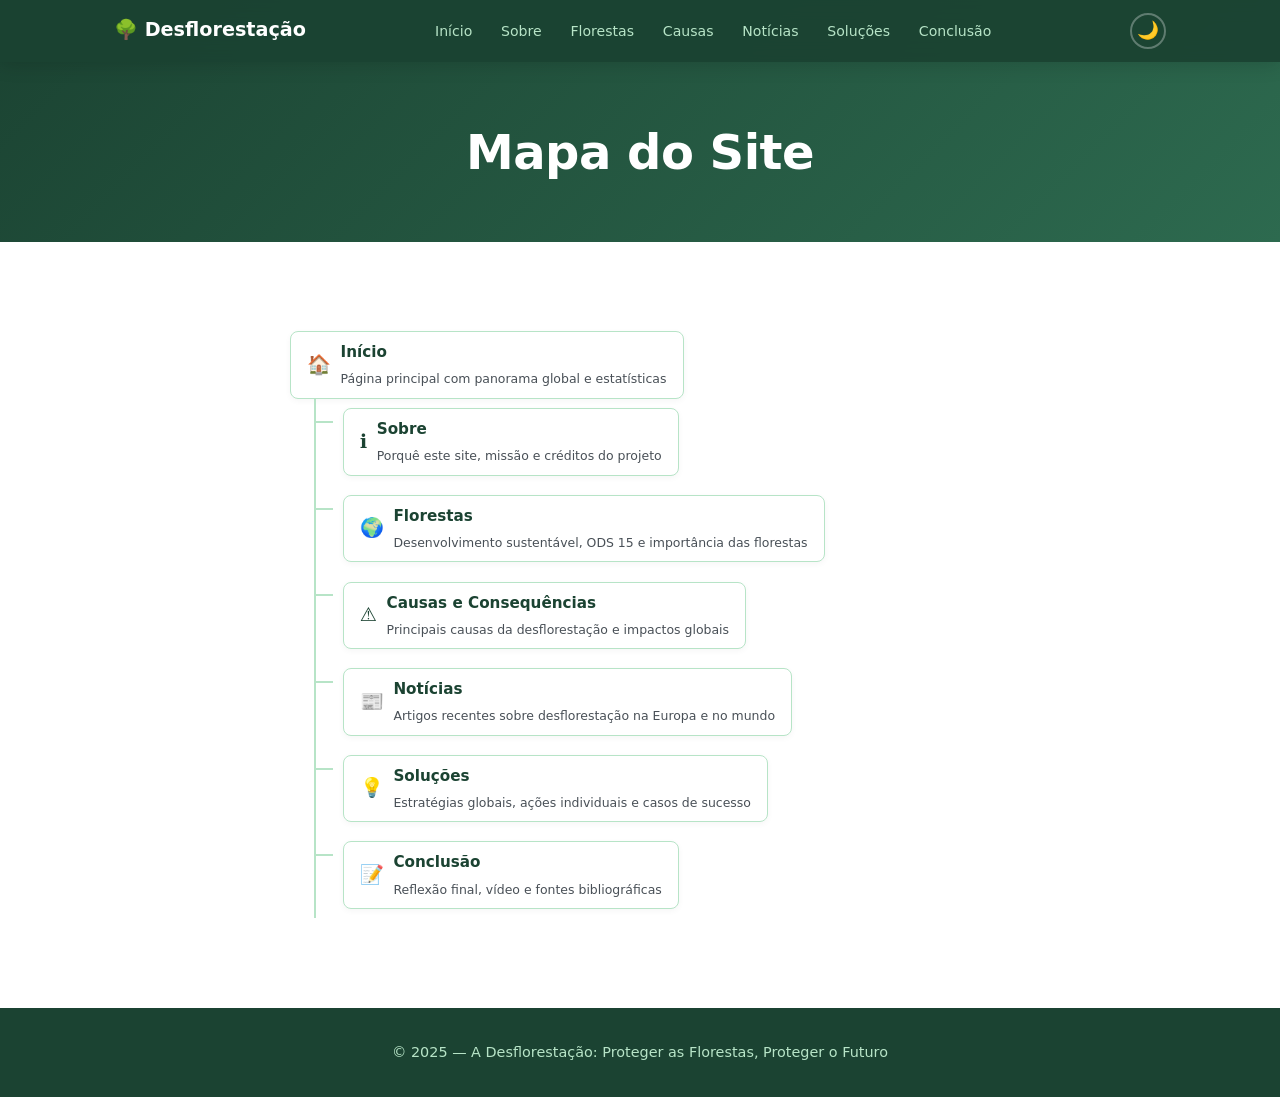
==== desflorestacao/sitemap.html @ 80fd644a "Organizar: mover site desflorestacao para subpasta" ====
<!DOCTYPE html>
<html lang="pt">
<head>
    <meta charset="UTF-8">
    <meta name="viewport" content="width=device-width, initial-scale=1.0">
    <meta name="description" content="Mapa do site — todas as páginas do projeto sobre a desflorestação.">
    <title>Mapa do Site — A Desflorestação</title>
    <link rel="icon" href="data:image/svg+xml,<svg xmlns='http://www.w3.org/2000/svg' viewBox='0 0 100 100'><text y='.9em' font-size='90'>🌳</text></svg>">
    <link rel="stylesheet" href="css/style.css">
    <style>
        .sitemap-tree {
            max-width: 700px;
            margin: 0 auto;
        }
        .sitemap-tree ul {
            list-style: none;
            padding-left: 1.5rem;
            margin: 0;
        }
        .sitemap-tree > ul {
            padding-left: 0;
        }
        .sitemap-tree li {
            position: relative;
            padding: .6rem 0 .6rem 1.8rem;
        }
        .sitemap-tree li::before {
            content: '';
            position: absolute;
            left: 0;
            top: 0;
            bottom: 0;
            width: 2px;
            background: var(--green-pale);
        }
        .sitemap-tree li::after {
            content: '';
            position: absolute;
            left: 0;
            top: 1.4rem;
            width: 1.2rem;
            height: 2px;
            background: var(--green-pale);
        }
        .sitemap-tree > ul > li::before,
        .sitemap-tree > ul > li::after {
            display: none;
        }
        .sitemap-tree > ul > li {
            padding-left: 0;
        }
        .sitemap-tree a {
            display: inline-flex;
            align-items: center;
            gap: .6rem;
            padding: .5rem 1rem;
            background: var(--white);
            border: 1px solid var(--green-pale);
            border-radius: 8px;
            color: var(--green-dark);
            text-decoration: none;
            font-weight: 600;
            font-size: .95rem;
            transition: all .3s;
            box-shadow: 0 2px 6px rgba(0,0,0,.04);
        }
        .sitemap-tree a:hover {
            background: var(--green-dark);
            color: #fff;
            border-color: var(--green-dark);
            transform: translateX(4px);
        }
        .sitemap-tree .site-icon {
            font-size: 1.2rem;
        }
        .sitemap-desc {
            display: block;
            font-weight: 400;
            font-size: .78rem;
            color: var(--text-light);
            margin-top: .15rem;
        }
        .sitemap-tree a:hover .sitemap-desc {
            color: rgba(255,255,255,.75);
        }
    </style>
</head>
<body>

    <!-- Loading Screen -->
    <div class="loader-screen">
        <div class="loader-tree">
            <div class="loader-trunk"></div>
            <div class="loader-leaves"></div>
        </div>
        <p class="loader-text">A CARREGAR...</p>
    </div>

    <nav id="navbar">
        <div class="nav-container">
            <a href="index.html" class="nav-logo">🌳 Desflorestação</a>
            <button class="nav-toggle" aria-label="Menu">&#9776;</button>
            <ul class="nav-links">
                <li><a href="index.html">Início</a></li>
                <li><a href="pages/sobre.html">Sobre</a></li>
                <li><a href="pages/florestas.html">Florestas</a></li>
                <li><a href="pages/causas.html">Causas</a></li>
                <li><a href="pages/noticias.html">Notícias</a></li>
                <li><a href="pages/solucoes.html">Soluções</a></li>
                <li><a href="pages/conclusao.html">Conclusão</a></li>
            </ul>
            <button class="dark-toggle" aria-label="Modo escuro">🌙</button>
        </div>
    </nav>

    <div class="page-header">
        <h1>Mapa do Site</h1>
    </div>

    <section class="section">
        <div class="container">
            <div class="sitemap-tree">
                <ul>
                    <li>
                        <a href="index.html">
                            <span class="site-icon">🏠</span>
                            <div>Início<span class="sitemap-desc">Página principal com panorama global e estatísticas</span></div>
                        </a>
                        <ul>
                            <li>
                                <a href="pages/sobre.html">
                                    <span class="site-icon">ℹ️</span>
                                    <div>Sobre<span class="sitemap-desc">Porquê este site, missão e créditos do projeto</span></div>
                                </a>
                            </li>
                            <li>
                                <a href="pages/florestas.html">
                                    <span class="site-icon">🌍</span>
                                    <div>Florestas<span class="sitemap-desc">Desenvolvimento sustentável, ODS 15 e importância das florestas</span></div>
                                </a>
                            </li>
                            <li>
                                <a href="pages/causas.html">
                                    <span class="site-icon">⚠️</span>
                                    <div>Causas e Consequências<span class="sitemap-desc">Principais causas da desflorestação e impactos globais</span></div>
                                </a>
                            </li>
                            <li>
                                <a href="pages/noticias.html">
                                    <span class="site-icon">📰</span>
                                    <div>Notícias<span class="sitemap-desc">Artigos recentes sobre desflorestação na Europa e no mundo</span></div>
                                </a>
                            </li>
                            <li>
                                <a href="pages/solucoes.html">
                                    <span class="site-icon">💡</span>
                                    <div>Soluções<span class="sitemap-desc">Estratégias globais, ações individuais e casos de sucesso</span></div>
                                </a>
                            </li>
                            <li>
                                <a href="pages/conclusao.html">
                                    <span class="site-icon">📝</span>
                                    <div>Conclusão<span class="sitemap-desc">Reflexão final, vídeo e fontes bibliográficas</span></div>
                                </a>
                            </li>
                        </ul>
                    </li>
                </ul>
            </div>
        </div>
    </section>

    <footer>
        <div class="container">
            <p>&copy; 2025 — A Desflorestação: Proteger as Florestas, Proteger o Futuro</p>
        </div>
    </footer>

    <!-- Back to Top -->
    <button class="back-to-top" aria-label="Voltar ao topo">↑</button>

    <script src="js/script.js"></script>
</body>
</html>
---- desflorestacao/css/style.css ----
/* ===== RESET & BASE ===== */
*, *::before, *::after { margin: 0; padding: 0; box-sizing: border-box; }

:root {
    --green-dark: #1b4332;
    --green-mid: #2d6a4f;
    --green-light: #52b788;
    --green-pale: #b7e4c7;
    --green-bg: #d8f3dc;
    --accent: #f9a825;
    --white: #ffffff;
    --text: #212529;
    --text-light: #495057;
    --shadow: 0 4px 20px rgba(0,0,0,.1);
    --radius: 12px;
    --bg-body: #ffffff;
    --card-bg: #ffffff;
    --section-dark-bg: #d8f3dc;
}

/* ===== DARK MODE ===== */
[data-theme="dark"] {
    --bg-body: #0d1b12;
    --card-bg: #132a1c;
    --white: #132a1c;
    --text: #e0e0e0;
    --text-light: #adb5bd;
    --green-bg: #132a1c;
    --green-pale: #2d6a4f;
    --shadow: 0 4px 20px rgba(0,0,0,.4);
    --section-dark-bg: #0a1610;
}

[data-theme="dark"] body { background: var(--bg-body); }
[data-theme="dark"] .section-dark { background: var(--section-dark-bg); }
[data-theme="dark"] .news-card,
[data-theme="dark"] .sol-card,
[data-theme="dark"] .cause-item,
[data-theme="dark"] .conseq-card,
[data-theme="dark"] .target-card,
[data-theme="dark"] .importance-item,
[data-theme="dark"] .chain-step,
[data-theme="dark"] .success-card,
[data-theme="dark"] .home-card,
[data-theme="dark"] .pillars-card,
[data-theme="dark"] .bib-group,
[data-theme="dark"] .highlight-box { background: var(--card-bg); border-color: var(--green-mid); }
[data-theme="dark"] .page-header { background: linear-gradient(135deg, #091a0f, #163b28); }
[data-theme="dark"] footer { background: #060e09; }
[data-theme="dark"] .data-bar-track { background: #1a3d28; }
[data-theme="dark"] .facts-timeline::before { background: var(--green-mid); }
[data-theme="dark"] .fact-marker { border-color: var(--section-dark-bg); }
[data-theme="dark"] .section-title::after { background: var(--accent); }
[data-theme="dark"] .home-card:hover { box-shadow: 0 6px 30px rgba(82,183,136,.2); }

html { scroll-behavior: smooth; font-size: 16px; }

body {
    font-family: 'Segoe UI', system-ui, -apple-system, sans-serif;
    color: var(--text);
    line-height: 1.7;
    background: var(--bg-body);
    transition: background .4s, color .4s;
    cursor: url("data:image/svg+xml,<svg xmlns='http://www.w3.org/2000/svg' width='24' height='24'><text y='18' font-size='18'>🌿</text></svg>") 4 4, auto;
}

a, button, .home-card, .news-card, .sol-card, .cause-item, .conseq-card {
    cursor: url("data:image/svg+xml,<svg xmlns='http://www.w3.org/2000/svg' width='24' height='24'><text y='18' font-size='18'>🍃</text></svg>") 4 4, pointer;
}

/* ===== LOADING SCREEN ===== */
.loader-screen {
    position: fixed;
    inset: 0;
    z-index: 9999;
    background: var(--green-dark);
    display: flex;
    flex-direction: column;
    align-items: center;
    justify-content: center;
    transition: opacity .6s ease, visibility .6s ease;
}

.loader-screen.hidden {
    opacity: 0;
    visibility: hidden;
}

.loader-tree {
    position: relative;
    width: 80px;
    height: 120px;
}

.loader-trunk {
    position: absolute;
    bottom: 0;
    left: 50%;
    transform: translateX(-50%);
    width: 10px;
    height: 40px;
    background: #8B5E3C;
    border-radius: 3px;
}

.loader-leaves {
    position: absolute;
    bottom: 30px;
    left: 50%;
    margin-left: -35px;
    width: 0;
    height: 0;
    border-left: 35px solid transparent;
    border-right: 35px solid transparent;
    border-bottom: 70px solid var(--green-light);
    border-radius: 8px;
    animation: growTree 1.2s ease-out forwards;
}

.loader-leaves::after {
    content: '';
    position: absolute;
    top: 22px;
    left: 50%;
    margin-left: -25px;
    width: 0;
    height: 0;
    border-left: 25px solid transparent;
    border-right: 25px solid transparent;
    border-bottom: 50px solid var(--green-mid);
    border-radius: 6px;
    animation: growTree 1.2s ease-out .3s forwards;
    opacity: 0;
}

@keyframes growTree {
    0% { transform: scaleY(0); opacity: 0; transform-origin: bottom; }
    60% { transform: scaleY(1.1); opacity: 1; }
    100% { transform: scaleY(1); opacity: 1; }
}

.loader-text {
    color: var(--green-pale);
    margin-top: 1.5rem;
    font-size: .9rem;
    letter-spacing: 2px;
    animation: loaderPulse 1.2s ease-in-out infinite;
}

@keyframes loaderPulse {
    0%, 100% { opacity: .4; }
    50% { opacity: 1; }
}

/* ===== PAGE TRANSITION ===== */
.page-transition {
    animation: pageIn .5s ease-out;
}

@keyframes pageIn {
    from { opacity: 0; transform: translateY(15px); }
    to { opacity: 1; transform: translateY(0); }
}

.page-leave {
    animation: pageOut .3s ease-in forwards;
}

@keyframes pageOut {
    to { opacity: 0; transform: translateY(-10px); }
}

/* ===== BACK TO TOP BUTTON ===== */
.back-to-top {
    position: fixed;
    bottom: 2rem;
    right: 2rem;
    width: 48px;
    height: 48px;
    background: var(--green-light);
    color: var(--white);
    border: none;
    border-radius: 50%;
    font-size: 1.3rem;
    display: flex;
    align-items: center;
    justify-content: center;
    box-shadow: 0 4px 16px rgba(0,0,0,.2);
    opacity: 0;
    visibility: hidden;
    transform: translateY(20px);
    transition: opacity .3s, visibility .3s, transform .3s, background .2s;
    z-index: 900;
}

.back-to-top.visible {
    opacity: 1;
    visibility: visible;
    transform: translateY(0);
}

.back-to-top:hover {
    background: var(--green-mid);
    transform: translateY(-3px);
}

/* ===== DARK MODE TOGGLE ===== */
.dark-toggle {
    background: none;
    border: 2px solid rgba(255,255,255,.3);
    color: var(--green-pale);
    width: 36px;
    height: 36px;
    border-radius: 50%;
    font-size: 1.1rem;
    display: flex;
    align-items: center;
    justify-content: center;
    transition: border-color .2s, transform .2s;
    margin-left: .6rem;
    flex-shrink: 0;
}

.dark-toggle:hover {
    border-color: var(--accent);
    transform: rotate(30deg);
}

img { max-width: 100%; display: block; }

.container {
    max-width: 1100px;
    margin: 0 auto;
    padding: 0 1.5rem;
}

/* ===== NAVBAR ===== */
#navbar {
    position: fixed;
    top: 0; left: 0; right: 0;
    z-index: 1000;
    background: transparent;
    -webkit-backdrop-filter: blur(0);
    backdrop-filter: blur(0);
    transition: background .4s, backdrop-filter .4s, box-shadow .4s;
}

#navbar.scrolled {
    background: rgba(27,67,50,.95);
    -webkit-backdrop-filter: blur(10px);
    backdrop-filter: blur(10px);
    box-shadow: 0 2px 20px rgba(0,0,0,.15);
}

/* On sub-pages (no hero), navbar starts solid */
.page-header ~ .section #navbar,
body:not(:has(#hero)) #navbar {
    background: rgba(27,67,50,.95);
    -webkit-backdrop-filter: blur(10px);
    backdrop-filter: blur(10px);
}

.nav-container {
    max-width: 1100px;
    margin: 0 auto;
    padding: .8rem 1.5rem;
    display: flex;
    align-items: center;
    justify-content: space-between;
}

.nav-logo {
    color: var(--white);
    font-weight: 700;
    font-size: 1.2rem;
    text-decoration: none;
}

.nav-links {
    display: flex;
    list-style: none;
    gap: .2rem;
}

.nav-links a {
    color: var(--green-pale);
    text-decoration: none;
    padding: .4rem .8rem;
    border-radius: 6px;
    font-size: .88rem;
    transition: background .2s, color .2s;
}

.nav-links a:hover,
.nav-links a.active {
    background: rgba(255,255,255,.15);
    color: var(--white);
}

.nav-toggle {
    display: none;
    background: none;
    border: none;
    color: var(--white);
    font-size: 1.6rem;
    cursor: pointer;
}

/* ===== HERO ===== */
#hero {
    position: relative;
    min-height: 100vh;
    display: flex;
    align-items: center;
    justify-content: center;
    text-align: center;
    background: var(--green-dark);
    color: #ffffff;
    overflow: hidden;
}

.hero-video-bg {
    position: absolute;
    inset: 0;
    z-index: 0;
}

.hero-video-bg video {
    width: 100%;
    height: 100%;
    object-fit: cover;
}

/* Animated gradient fallback when no video loads */
.hero-gradient-anim {
    position: absolute;
    inset: 0;
    background: linear-gradient(160deg,
        rgba(27,67,50,.92) 0%,
        rgba(45,106,79,.85) 30%,
        rgba(82,183,136,.6) 60%,
        rgba(27,67,50,.92) 100%);
    background-size: 300% 300%;
    animation: heroGradient 10s ease infinite;
    z-index: 1;
}

@keyframes heroGradient {
    0%   { background-position: 0% 50%; }
    50%  { background-position: 100% 50%; }
    100% { background-position: 0% 50%; }
}

.hero-overlay {
    position: absolute;
    inset: 0;
    background: radial-gradient(circle at 30% 70%, rgba(82,183,136,.3), transparent 60%);
    z-index: 2;
}

.hero-content {
    position: relative;
    z-index: 3;
    padding: 2rem;
}

#hero h1 {
    font-size: clamp(2.8rem, 6vw, 5rem);
    font-weight: 800;
    margin-bottom: .6rem;
    line-height: 1.1;
    letter-spacing: -1px;
}

.hero-tagline {
    font-size: 1.25rem;
    font-style: italic;
    opacity: .9;
    margin-bottom: 2.5rem;
    max-width: 500px;
    margin-left: auto;
    margin-right: auto;
}

.btn-hero {
    display: inline-block;
    padding: .85rem 2.2rem;
    background: var(--accent);
    color: var(--green-dark);
    font-weight: 700;
    text-decoration: none;
    border-radius: 50px;
    font-size: 1rem;
    transition: transform .2s, box-shadow .2s;
}

.btn-hero:hover {
    transform: translateY(-2px);
    box-shadow: 0 6px 24px rgba(249,168,37,.4);
}

/* ===== TYPEWRITER ===== */
.typewriter-quote {
    font-size: 1.1rem;
    font-style: italic;
    color: rgba(255,255,255,.85);
    min-height: 1.6em;
    margin-top: .5rem;
    margin-bottom: 2rem;
}

.typewriter-cursor {
    display: inline-block;
    width: 2px;
    height: 1em;
    background: var(--accent);
    margin-left: 2px;
    animation: blink .7s step-end infinite;
    vertical-align: text-bottom;
}

@keyframes blink {
    50% { opacity: 0; }
}

/* ===== SECTIONS ===== */
.section {
    padding: 5rem 0;
}

.section-dark {
    background: var(--green-bg);
    transition: background .4s;
}

/* ===== PARALLAX ===== */
.parallax-section {
    background-attachment: fixed;
    background-size: cover;
    background-position: center;
    background-repeat: no-repeat;
}

.parallax-facts {
    background-image: linear-gradient(rgba(27,67,50,.9), rgba(27,67,50,.92)),
        url('https://images.unsplash.com/photo-1448375240586-882707db888b?w=1600&q=80');
    color: #ffffff;
}

.parallax-facts .section-title,
.parallax-facts .fact-content h3 { color: #ffffff; }
.parallax-facts .fact-content p { color: rgba(255,255,255,.8); }
.parallax-facts .fact-marker { background: var(--accent); border-color: transparent; }
.parallax-facts .facts-timeline::before { background: var(--accent); }

.section-accent {
    background: linear-gradient(135deg, var(--green-dark), var(--green-mid));
    color: var(--white);
}

.section-title {
    font-size: 2rem;
    font-weight: 800;
    text-align: center;
    margin-bottom: 2.5rem;
    position: relative;
}

.section-title::after {
    content: '';
    display: block;
    width: 60px;
    height: 4px;
    background: var(--green-light);
    margin: .8rem auto 0;
    border-radius: 2px;
}

.section-accent .section-title::after {
    background: var(--accent);
}

.section-intro {
    max-width: 800px;
    margin: 0 auto 1.5rem;
    text-align: center;
    color: var(--text-light);
    font-size: 1.05rem;
}

.subsection-title {
    font-size: 1.4rem;
    color: var(--green-dark);
    text-align: center;
    margin: 3rem 0 1.5rem;
}

/* ===== SOBRE / ABOUT ===== */
.about-grid {
    display: grid;
    grid-template-columns: 1.2fr 1fr;
    gap: 2.5rem;
    align-items: start;
}

.about-text p { margin-bottom: 1rem; font-size: 1.05rem; }

.pillars-card {
    background: var(--white);
    border: 1px solid var(--green-pale);
    border-radius: var(--radius);
    padding: 2rem;
    box-shadow: var(--shadow);
    text-align: center;
}

.pillars-card h3 {
    color: var(--green-dark);
    margin-bottom: 1.5rem;
}

.pillars {
    display: flex;
    gap: 1.2rem;
    justify-content: center;
}

.pillar {
    display: flex;
    flex-direction: column;
    align-items: center;
    gap: .4rem;
}

.pillar-icon { font-size: 2rem; }

.pillar-name {
    font-size: .85rem;
    font-weight: 600;
    color: var(--green-dark);
}

/* ===== ODS 15 ===== */
.ods-content {
    display: flex;
    align-items: center;
    gap: 2.5rem;
    max-width: 800px;
    margin: 0 auto;
}

.ods-badge {
    flex-shrink: 0;
    width: 120px;
    height: 120px;
    background: linear-gradient(135deg, #56c02b, #3da51c);
    border-radius: var(--radius);
    display: flex;
    flex-direction: column;
    align-items: center;
    justify-content: center;
    color: var(--white);
    box-shadow: var(--shadow);
}

.ods-number {
    font-size: 2.5rem;
    font-weight: 900;
    line-height: 1;
}

.ods-label {
    font-size: .7rem;
    font-weight: 700;
    text-transform: uppercase;
    letter-spacing: 1px;
    text-align: center;
}

.ods-text p {
    font-size: 1.05rem;
    line-height: 1.8;
    color: var(--text);
    margin-bottom: .8rem;
}

/* ===== HIGHLIGHT BOXES ===== */
.highlight-boxes {
    display: grid;
    grid-template-columns: 1fr 1fr;
    gap: 1.5rem;
    margin: 2rem 0;
}

.highlight-box {
    background: linear-gradient(135deg, var(--green-bg), #e8f5e9);
    border-radius: var(--radius);
    padding: 1.8rem;
    border-left: 4px solid var(--green-light);
}

.highlight-box h3 {
    font-size: 1.1rem;
    margin-bottom: .6rem;
    color: var(--green-dark);
}

.highlight-box p {
    font-size: .95rem;
    color: var(--text-light);
    line-height: 1.6;
}

/* ===== CAUSES GRID ===== */
.causes-grid {
    display: grid;
    grid-template-columns: repeat(4, 1fr);
    gap: 1.5rem;
}

.cause-item {
    text-align: center;
    padding: 1.8rem 1rem;
    background: var(--white);
    border: 1px solid var(--green-pale);
    border-radius: var(--radius);
    transition: transform .2s, box-shadow .2s;
}

.cause-item:hover {
    transform: translateY(-4px);
    box-shadow: var(--shadow);
}

.cause-icon {
    font-size: 2.5rem;
    margin-bottom: .8rem;
}

.cause-item h4 {
    font-size: .95rem;
    color: var(--green-dark);
    margin-bottom: .5rem;
}

.cause-item p {
    font-size: .85rem;
    color: var(--text-light);
    line-height: 1.5;
}

/* ===== CONSEQUENCES ===== */
.consequences-grid {
    display: grid;
    grid-template-columns: repeat(4, 1fr);
    gap: 1.5rem;
}

.conseq-card {
    background: var(--white);
    border-radius: var(--radius);
    padding: 2rem 1.2rem;
    text-align: center;
    box-shadow: var(--shadow);
    transition: transform .2s;
}

.conseq-card:hover { transform: translateY(-4px); }

.conseq-icon {
    font-size: 2.5rem;
    margin-bottom: .8rem;
}

.conseq-card h3 {
    font-size: 1rem;
    color: var(--green-dark);
    margin-bottom: .5rem;
}

.conseq-card p {
    font-size: .88rem;
    color: var(--text-light);
    line-height: 1.5;
}

/* ===== NOTÍCIAS ===== */
.news-grid {
    display: grid;
    grid-template-columns: repeat(auto-fit, minmax(280px, 1fr));
    gap: 1.5rem;
}

.news-card {
    background: var(--white);
    border-radius: var(--radius);
    padding: 1.5rem;
    box-shadow: var(--shadow);
    display: flex;
    flex-direction: column;
    gap: .5rem;
    transition: transform .2s;
    border-top: 3px solid var(--green-light);
}

.news-card:hover { transform: translateY(-4px); }

.news-source {
    background: var(--green-light);
    color: var(--white);
    font-size: .72rem;
    font-weight: 700;
    padding: .2rem .6rem;
    border-radius: 4px;
    align-self: flex-start;
    text-transform: uppercase;
    letter-spacing: .5px;
}

.news-date {
    font-size: .8rem;
    color: var(--text-light);
}

.news-card h3 {
    font-size: .95rem;
    line-height: 1.4;
    color: var(--green-dark);
}

.news-link {
    display: inline-block;
    margin-top: auto;
    padding: .4rem .8rem;
    font-size: .82rem;
    font-weight: 600;
    color: var(--green-light);
    border: 1.5px solid var(--green-light);
    border-radius: 6px;
    text-decoration: none;
    align-self: flex-start;
    transition: background .2s, color .2s;
}

.news-link:hover {
    background: var(--green-light);
    color: var(--white);
}

/* ===== SOLUÇÕES ===== */
.solution-block {
    margin-bottom: 3rem;
}

.solution-heading {
    font-size: 1.4rem;
    color: var(--green-dark);
    margin-bottom: 1.5rem;
    display: flex;
    align-items: center;
    gap: .8rem;
}

.sol-num {
    width: 36px;
    height: 36px;
    background: var(--green-light);
    color: var(--white);
    border-radius: 50%;
    display: flex;
    align-items: center;
    justify-content: center;
    font-size: 1rem;
    font-weight: 800;
    flex-shrink: 0;
}

.solution-cards {
    display: grid;
    grid-template-columns: repeat(auto-fit, minmax(240px, 1fr));
    gap: 1.2rem;
}

.sol-card {
    background: var(--white);
    border: 1px solid var(--green-pale);
    border-radius: var(--radius);
    padding: 1.5rem;
    transition: box-shadow .2s, transform .2s;
}

.sol-card:hover {
    box-shadow: var(--shadow);
    transform: translateY(-3px);
}

.sol-card h4 {
    font-size: 1rem;
    margin-bottom: .6rem;
    color: var(--green-dark);
}

.sol-card p {
    font-size: .9rem;
    color: var(--text-light);
    line-height: 1.6;
}

/* ===== VÍDEO ===== */
.video-wrapper {
    position: relative;
    width: 100%;
    max-width: 750px;
    margin: 0 auto;
    padding-top: 56.25%;
    border-radius: var(--radius);
    overflow: hidden;
    box-shadow: var(--shadow);
}

.video-wrapper iframe {
    position: absolute;
    top: 0; left: 0;
    width: 100%;
    height: 100%;
    border: none;
}

/* ===== CONCLUSÃO ===== */
.conclusion-content {
    max-width: 800px;
    margin: 0 auto;
}

.conclusion-content p {
    margin-bottom: 1.2rem;
    font-size: 1.05rem;
    line-height: 1.8;
    opacity: .95;
}

.conclusion-content blockquote {
    margin-top: 2rem;
    padding: 1.5rem 2rem;
    background: rgba(255,255,255,.12);
    border-left: 4px solid var(--accent);
    border-radius: 0 var(--radius) var(--radius) 0;
    font-style: italic;
    font-size: 1.15rem;
    line-height: 1.7;
}

/* ===== BIBLIOGRAFIA ===== */
.bib-grid {
    display: grid;
    grid-template-columns: repeat(auto-fit, minmax(300px, 1fr));
    gap: 2rem;
}

.bib-group {
    background: var(--green-bg);
    border-radius: var(--radius);
    padding: 1.5rem;
}

.bib-group h3 {
    font-size: 1rem;
    color: var(--green-dark);
    margin-bottom: 1rem;
    padding-bottom: .5rem;
    border-bottom: 2px solid var(--green-pale);
}

.bib-group ul {
    list-style: none;
    display: flex;
    flex-direction: column;
    gap: .8rem;
}

.bib-group li {
    font-size: .9rem;
    line-height: 1.5;
    padding-left: 1rem;
    border-left: 2px solid var(--green-light);
    color: var(--text-light);
}

/* ===== PAGE HEADER (sub-pages) ===== */
.page-header {
    padding: 7rem 1.5rem 3rem;
    text-align: center;
    background: linear-gradient(135deg, var(--green-dark), var(--green-mid));
    color: var(--white);
}

.page-header h1 {
    font-size: clamp(2rem, 4vw, 3rem);
    font-weight: 800;
    letter-spacing: -0.5px;
}

.page-header-accent {
    background: linear-gradient(135deg, var(--green-dark), var(--green-mid));
}

/* ===== HOME GRID (index) ===== */
.home-grid {
    display: grid;
    grid-template-columns: repeat(auto-fit, minmax(280px, 1fr));
    gap: 1.5rem;
}

.home-card {
    display: flex;
    flex-direction: column;
    align-items: center;
    text-align: center;
    background: var(--white);
    border: 1px solid var(--green-pale);
    border-radius: var(--radius);
    padding: 2rem 1.5rem;
    text-decoration: none;
    color: var(--text);
    transition: transform .2s, box-shadow .2s;
}

.home-card:hover {
    transform: translateY(-6px);
    box-shadow: var(--shadow);
}

.home-card-icon {
    font-size: 2.5rem;
    margin-bottom: .8rem;
}

.home-card h3 {
    font-size: 1.1rem;
    color: var(--green-dark);
    margin-bottom: .5rem;
}

.home-card p {
    font-size: .9rem;
    color: var(--text-light);
    line-height: 1.5;
}

/* ===== PAGE NAV (prev/next) ===== */
.page-nav {
    padding: 2rem 0;
    border-top: 1px solid var(--green-pale);
}

.page-nav .container {
    display: flex;
    justify-content: space-between;
    align-items: center;
}

.page-nav-link {
    display: inline-flex;
    align-items: center;
    gap: .4rem;
    padding: .6rem 1.2rem;
    text-decoration: none;
    color: var(--green-dark);
    font-weight: 600;
    font-size: .95rem;
    border-radius: 8px;
    transition: background .2s, color .2s;
}

.page-nav-link:hover {
    background: var(--green-bg);
    color: var(--green-mid);
}

.page-nav-link.next {
    margin-left: auto;
}

/* ===== FOOTER ===== */
footer {
    background: var(--green-dark);
    color: var(--green-pale);
    text-align: center;
    padding: 2rem 1rem;
    font-size: .9rem;
}

/* ===== HERO ENHANCEMENTS ===== */
.hero-particles {
    position: absolute;
    inset: 0;
    overflow: hidden;
    z-index: 0;
}

.particle {
    position: absolute;
    width: 6px;
    height: 6px;
    background: rgba(255,255,255,.25);
    border-radius: 50%;
    animation: floatUp linear infinite;
}

@keyframes floatUp {
    0% { transform: translateY(0) scale(1); opacity: 0; }
    10% { opacity: 1; }
    90% { opacity: 1; }
    100% { transform: translateY(-100vh) scale(0); opacity: 0; }
}

.hero-title-anim {
    animation: slideInDown .8s ease-out;
}

@keyframes slideInDown {
    from { opacity: 0; transform: translateY(-40px); }
    to { opacity: 1; transform: translateY(0); }
}

.hero-stats {
    display: flex;
    gap: 2.5rem;
    justify-content: center;
    margin: 2rem 0 2.5rem;
    flex-wrap: wrap;
}

.stat {
    display: flex;
    flex-direction: column;
    align-items: center;
    animation: fadeInUp .6s ease-out both;
}

.stat:nth-child(1) { animation-delay: .3s; }
.stat:nth-child(2) { animation-delay: .5s; }
.stat:nth-child(3) { animation-delay: .7s; }

@keyframes fadeInUp {
    from { opacity: 0; transform: translateY(20px); }
    to { opacity: 1; transform: translateY(0); }
}

.stat-number {
    font-size: 2rem;
    font-weight: 900;
    color: var(--accent);
    line-height: 1.2;
}

.stat-label {
    font-size: .8rem;
    opacity: .8;
    text-transform: uppercase;
    letter-spacing: .5px;
    max-width: 160px;
    text-align: center;
}

/* ===== FACTS TIMELINE ===== */
.facts-timeline {
    position: relative;
    padding-left: 2rem;
    max-width: 800px;
    margin: 0 auto;
}

.facts-timeline::before {
    content: '';
    position: absolute;
    left: 7px;
    top: 0;
    bottom: 0;
    width: 3px;
    background: var(--green-light);
    border-radius: 2px;
}

.fact-item {
    position: relative;
    margin-bottom: 2rem;
    padding-left: 1.5rem;
}

.fact-marker {
    position: absolute;
    left: -2rem;
    top: .4rem;
    width: 17px;
    height: 17px;
    background: var(--green-light);
    border: 3px solid var(--green-bg);
    border-radius: 50%;
    z-index: 1;
}

.fact-content h3 {
    font-size: 1.05rem;
    color: var(--green-dark);
    margin-bottom: .3rem;
}

.fact-content p {
    font-size: .93rem;
    color: var(--text-light);
    line-height: 1.6;
}

/* ===== TARGETS GRID (ODS metas) ===== */
.targets-grid {
    display: grid;
    grid-template-columns: repeat(auto-fit, minmax(240px, 1fr));
    gap: 1.5rem;
}

.target-card {
    background: var(--white);
    border-radius: var(--radius);
    padding: 1.5rem;
    border-left: 4px solid var(--green-light);
    box-shadow: var(--shadow);
    transition: transform .2s;
}

.target-card:hover { transform: translateY(-3px); }

.target-num {
    display: inline-block;
    background: var(--green-light);
    color: var(--white);
    font-weight: 800;
    font-size: .85rem;
    padding: .2rem .6rem;
    border-radius: 4px;
    margin-bottom: .6rem;
}

.target-card p {
    font-size: .9rem;
    color: var(--text-light);
    line-height: 1.6;
}

/* ===== IMPORTANCE GRID ===== */
.importance-grid {
    display: grid;
    grid-template-columns: repeat(3, 1fr);
    gap: 1.5rem;
}

.importance-item {
    background: var(--white);
    border-radius: var(--radius);
    padding: 2rem 1.5rem;
    text-align: center;
    box-shadow: var(--shadow);
    transition: transform .3s;
}

.importance-item:hover {
    transform: translateY(-5px) scale(1.02);
}

.importance-icon {
    font-size: 2.5rem;
    margin-bottom: .8rem;
}

.importance-item h3 {
    font-size: 1rem;
    color: var(--green-dark);
    margin-bottom: .5rem;
}

.importance-item p {
    font-size: .88rem;
    color: var(--text-light);
    line-height: 1.6;
}

/* ===== DATA BARS ===== */
.data-bars {
    max-width: 700px;
    margin: 0 auto;
    display: flex;
    flex-direction: column;
    gap: 1.2rem;
}

.data-bar-item { width: 100%; }

.data-bar-label {
    display: flex;
    justify-content: space-between;
    font-size: .9rem;
    font-weight: 600;
    color: var(--green-dark);
    margin-bottom: .3rem;
}

.data-bar-value {
    color: var(--text-light);
    font-weight: 500;
}

.data-bar-track {
    height: 22px;
    background: var(--green-bg);
    border-radius: 11px;
    overflow: hidden;
}

.data-bar-fill {
    height: 100%;
    background: linear-gradient(90deg, var(--green-light), var(--green-mid));
    border-radius: 11px;
    width: 0;
    transition: width 1.2s cubic-bezier(.25,.8,.25,1);
}

.data-note {
    text-align: center;
    font-size: .8rem;
    color: var(--text-light);
    margin-top: 1.5rem;
    font-style: italic;
}

/* ===== IMPACT CHAIN ===== */
.impact-chain {
    display: flex;
    align-items: center;
    justify-content: center;
    gap: .5rem;
    flex-wrap: wrap;
    margin: 1rem 0;
}

.chain-step {
    background: var(--white);
    border-radius: var(--radius);
    padding: 1.2rem 1rem;
    text-align: center;
    min-width: 120px;
    box-shadow: var(--shadow);
    transition: transform .3s;
}

.chain-step:hover { transform: scale(1.08); }

.chain-icon {
    font-size: 2rem;
    margin-bottom: .4rem;
}

.chain-step p {
    font-size: .82rem;
    font-weight: 600;
    color: var(--green-dark);
}

.chain-arrow {
    font-size: 1.5rem;
    color: var(--green-light);
    font-weight: 800;
}

/* ===== SUCCESS GRID ===== */
.success-grid {
    display: grid;
    grid-template-columns: repeat(auto-fit, minmax(240px, 1fr));
    gap: 1.5rem;
}

.success-card {
    background: var(--white);
    border-radius: var(--radius);
    padding: 1.8rem;
    text-align: center;
    box-shadow: var(--shadow);
    transition: transform .3s;
}

.success-card:hover { transform: translateY(-5px); }

.success-flag {
    font-size: 2.5rem;
    margin-bottom: .6rem;
}

.success-card h3 {
    font-size: 1rem;
    color: var(--green-dark);
    margin-bottom: .5rem;
}

.success-card p {
    font-size: .88rem;
    color: var(--text-light);
    line-height: 1.6;
}

/* ===== ANIMATIONS ===== */
.fade-in {
    opacity: 0;
    transform: translateY(30px);
    transition: opacity .6s ease, transform .6s ease;
}

.fade-in.visible {
    opacity: 1;
    transform: translateY(0);
}

/* Staggered delay for children */
.fade-in-stagger > * {
    opacity: 0;
    transform: translateY(20px);
    transition: opacity .5s ease, transform .5s ease;
}

.fade-in-stagger.visible > *:nth-child(1) { transition-delay: 0s; opacity: 1; transform: translateY(0); }
.fade-in-stagger.visible > *:nth-child(2) { transition-delay: .1s; opacity: 1; transform: translateY(0); }
.fade-in-stagger.visible > *:nth-child(3) { transition-delay: .2s; opacity: 1; transform: translateY(0); }
.fade-in-stagger.visible > *:nth-child(4) { transition-delay: .25s; opacity: 1; transform: translateY(0); }
.fade-in-stagger.visible > *:nth-child(5) { transition-delay: .3s; opacity: 1; transform: translateY(0); }

/* Slide from left */
.slide-left {
    opacity: 0;
    transform: translateX(-50px);
    transition: opacity .6s ease, transform .6s ease;
}

.slide-left.visible {
    opacity: 1;
    transform: translateX(0);
}

/* Slide from right */
.slide-right {
    opacity: 0;
    transform: translateX(50px);
    transition: opacity .6s ease, transform .6s ease;
}

.slide-right.visible {
    opacity: 1;
    transform: translateX(0);
}

/* Scale up */
.scale-in {
    opacity: 0;
    transform: scale(.85);
    transition: opacity .5s ease, transform .5s ease;
}

.scale-in.visible {
    opacity: 1;
    transform: scale(1);
}

/* Pulse animation for icons */
@keyframes pulse {
    0%, 100% { transform: scale(1); }
    50% { transform: scale(1.15); }
}

.pulse-hover:hover {
    animation: pulse .6s ease;
}

/* ===== GLOBAL PANORAMA / REGION CARDS ===== */
.global-grid {
    display: grid;
    grid-template-columns: repeat(3, 1fr);
    gap: 1.5rem;
}

.region-card {
    background: var(--card-bg, var(--white));
    border-radius: var(--radius);
    padding: 1.6rem;
    box-shadow: var(--shadow);
    border-top: 4px solid var(--green-pale);
    transition: transform .3s, box-shadow .3s;
    display: flex;
    flex-direction: column;
    gap: .8rem;
}

.region-card:hover {
    transform: translateY(-5px);
    box-shadow: 0 8px 30px rgba(0,0,0,.15);
}

.region-card.region-critical { border-top-color: #e74c3c; }
.region-card.region-high { border-top-color: #f39c12; }
.region-card.region-moderate { border-top-color: var(--green-light); }

.region-header {
    display: flex;
    align-items: center;
    gap: .8rem;
}

.region-emoji {
    font-size: 2rem;
    line-height: 1;
}

.region-header h3 {
    font-size: 1rem;
    color: var(--green-dark);
    margin-bottom: .15rem;
}

[data-theme="dark"] .region-header h3 { color: var(--green-pale); }

.region-tag {
    display: inline-block;
    font-size: .68rem;
    font-weight: 700;
    text-transform: uppercase;
    letter-spacing: .8px;
    padding: .15rem .5rem;
    border-radius: 4px;
}

.region-tag.critical {
    background: rgba(231,76,60,.15);
    color: #e74c3c;
}

.region-tag.high {
    background: rgba(243,156,18,.15);
    color: #e67e22;
}

.region-tag.moderate {
    background: rgba(82,183,136,.15);
    color: var(--green-light);
}

.region-card p {
    font-size: .85rem;
    color: var(--text-light);
    line-height: 1.6;
    flex-grow: 1;
}

.region-stat {
    display: flex;
    align-items: baseline;
    gap: .4rem;
}

.region-stat-num {
    font-size: 1.4rem;
    font-weight: 800;
    color: var(--green-dark);
}

[data-theme="dark"] .region-stat-num { color: var(--accent); }

.region-stat-label {
    font-size: .75rem;
    color: var(--text-light);
}

.region-bar {
    height: 6px;
    background: var(--green-bg);
    border-radius: 3px;
    overflow: hidden;
}

[data-theme="dark"] .region-bar { background: #1a3d28; }

.region-bar-fill {
    height: 100%;
    border-radius: 3px;
    transition: width 1s ease-out;
}

.map-legend {
    display: flex;
    justify-content: center;
    gap: 1.8rem;
    margin-top: 1.2rem;
    font-size: .85rem;
    flex-wrap: wrap;
    color: var(--text-light);
}

.legend-item {
    display: flex;
    align-items: center;
    gap: .5rem;
    font-weight: 500;
}

.legend-dot {
    width: 16px;
    height: 16px;
    border-radius: 4px;
    border: 1px solid rgba(0,0,0,.1);
}

.legend-dot.critical { background: #e74c3c; }
.legend-dot.high { background: #f39c12; }
.legend-dot.moderate { background: var(--green-pale); border-color: var(--green-light); }

/* ===== RESPONSIVE ===== */
@media (max-width: 900px) {
    .causes-grid,
    .consequences-grid {
        grid-template-columns: repeat(2, 1fr);
    }
    .importance-grid {
        grid-template-columns: repeat(2, 1fr);
    }
}

@media (max-width: 768px) {
    .nav-toggle { display: block; }

    .nav-links {
        display: none;
        flex-direction: column;
        position: absolute;
        top: 100%;
        left: 0; right: 0;
        background: var(--green-dark);
        padding: 1rem;
        gap: 0;
    }

    .nav-links.open { display: flex; }

    .nav-links a {
        padding: .8rem 1rem;
        border-radius: 0;
    }

    .about-grid {
        grid-template-columns: 1fr;
    }

    .highlight-boxes {
        grid-template-columns: 1fr;
    }

    .ods-content {
        flex-direction: column;
        text-align: center;
    }

    .causes-grid,
    .consequences-grid {
        grid-template-columns: 1fr 1fr;
    }

    .solution-cards {
        grid-template-columns: 1fr;
    }

    .importance-grid {
        grid-template-columns: 1fr;
    }

    .hero-stats {
        gap: 1.5rem;
    }

    .stat-number {
        font-size: 1.5rem;
    }

    .impact-chain {
        flex-direction: column;
    }

    .chain-arrow {
        transform: rotate(90deg);
    }

    .back-to-top {
        bottom: 1.2rem;
        right: 1.2rem;
        width: 42px;
        height: 42px;
    }

    .parallax-section {
        background-attachment: scroll;
    }

    .global-grid {
        grid-template-columns: 1fr 1fr;
    }
}

@media (max-width: 480px) {
    .causes-grid,
    .consequences-grid {
        grid-template-columns: 1fr;
    }

    .pillars { flex-direction: column; }

    .hero-stats { flex-direction: column; gap: 1rem; }

    .global-grid { grid-template-columns: 1fr; }
}
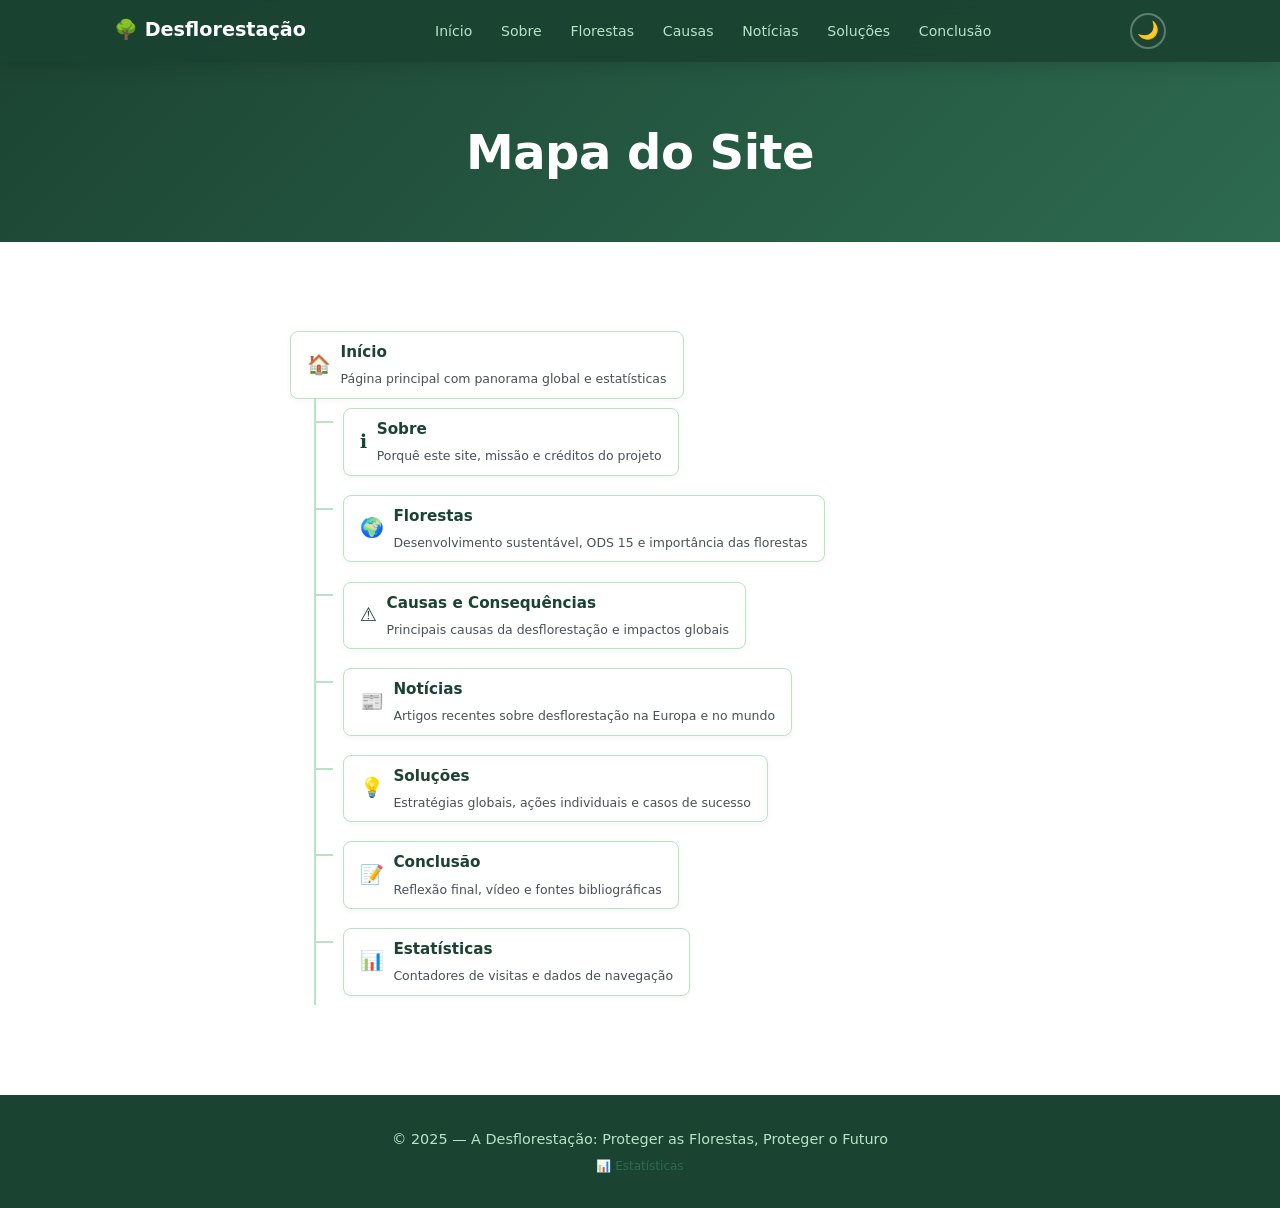
==== commit 98fbbca9: "Adicionar página de estatísticas do site (contadores de visitas via localStorage)" ====
--- a/desflorestacao/sitemap.html
+++ b/desflorestacao/sitemap.html
@@ -163,6 +163,12 @@
                                     <div>Conclusão<span class="sitemap-desc">Reflexão final, vídeo e fontes bibliográficas</span></div>
                                 </a>
                             </li>
+                            <li>
+                                <a href="pages/estatisticas.html">
+                                    <span class="site-icon">📊</span>
+                                    <div>Estatísticas<span class="sitemap-desc">Contadores de visitas e dados de navegação</span></div>
+                                </a>
+                            </li>
                         </ul>
                     </li>
                 </ul>
@@ -173,6 +179,7 @@
     <footer>
         <div class="container">
             <p>&copy; 2025 — A Desflorestação: Proteger as Florestas, Proteger o Futuro</p>
+            <p style="margin-top:.3rem;font-size:.75rem;"><a href="pages/estatisticas.html" style="color:var(--green-mid);text-decoration:none;">📊 Estatísticas</a></p>
         </div>
     </footer>
 
--- a/desflorestacao/css/style.css
+++ b/desflorestacao/css/style.css
@@ -45,6 +45,9 @@
 [data-theme="dark"] .pillars-card,
 [data-theme="dark"] .bib-group,
 [data-theme="dark"] .highlight-box { background: var(--card-bg); border-color: var(--green-mid); }
+[data-theme="dark"] .stats-card,
+[data-theme="dark"] .stats-page-row,
+[data-theme="dark"] .stats-session-item { background: var(--card-bg); border-color: var(--green-mid); }
 [data-theme="dark"] .page-header { background: linear-gradient(135deg, #091a0f, #163b28); }
 [data-theme="dark"] footer { background: #060e09; }
 [data-theme="dark"] .data-bar-track { background: #1a3d28; }
@@ -1377,6 +1380,210 @@
     animation: pulse .6s ease;
 }
 
+/* ===== STATISTICS PAGE ===== */
+.stats-overview {
+    display: grid;
+    grid-template-columns: repeat(4, 1fr);
+    gap: 1.5rem;
+}
+
+.stats-card {
+    background: var(--card-bg, var(--white));
+    border: 1px solid var(--green-pale);
+    border-radius: var(--radius);
+    padding: 2rem 1.2rem;
+    text-align: center;
+    box-shadow: var(--shadow);
+    transition: transform .3s, box-shadow .3s;
+}
+
+.stats-card:hover {
+    transform: translateY(-4px);
+    box-shadow: 0 8px 30px rgba(0,0,0,.12);
+}
+
+.stats-card-icon {
+    font-size: 2.2rem;
+    margin-bottom: .6rem;
+}
+
+.stats-card-number {
+    font-size: 2rem;
+    font-weight: 800;
+    color: var(--green-dark);
+    line-height: 1.2;
+}
+
+[data-theme="dark"] .stats-card-number { color: var(--accent); }
+
+.stats-card-label {
+    font-size: .85rem;
+    color: var(--text-light);
+    margin-top: .3rem;
+}
+
+/* Pages Ranking */
+.stats-pages-list {
+    max-width: 700px;
+    margin: 0 auto;
+    display: flex;
+    flex-direction: column;
+    gap: .8rem;
+}
+
+.stats-page-row {
+    display: flex;
+    align-items: center;
+    gap: 1rem;
+    background: var(--card-bg, var(--white));
+    border-radius: var(--radius);
+    padding: 1rem 1.3rem;
+    box-shadow: var(--shadow);
+}
+
+.stats-page-rank {
+    font-weight: 800;
+    font-size: 1rem;
+    color: var(--green-mid);
+    min-width: 2.2rem;
+}
+
+.stats-page-name {
+    font-weight: 600;
+    font-size: .95rem;
+    color: var(--text);
+    min-width: 110px;
+}
+
+.stats-page-bar-track {
+    flex: 1;
+    height: 10px;
+    background: var(--green-bg);
+    border-radius: 5px;
+    overflow: hidden;
+}
+
+[data-theme="dark"] .stats-page-bar-track { background: #1a3d28; }
+
+.stats-page-bar-fill {
+    height: 100%;
+    background: linear-gradient(90deg, var(--green-light), var(--green-mid));
+    border-radius: 5px;
+    transition: width .8s ease-out;
+}
+
+.stats-page-count {
+    font-weight: 700;
+    font-size: .9rem;
+    color: var(--green-dark);
+    min-width: 2rem;
+    text-align: right;
+}
+
+[data-theme="dark"] .stats-page-count { color: var(--accent); }
+
+/* Chart */
+.stats-chart {
+    max-width: 600px;
+    margin: 0 auto;
+}
+
+.stats-chart-bars {
+    display: flex;
+    align-items: flex-end;
+    justify-content: center;
+    gap: 1rem;
+    height: 200px;
+    padding-bottom: .5rem;
+}
+
+.stats-chart-col {
+    display: flex;
+    flex-direction: column;
+    align-items: center;
+    flex: 1;
+    height: 100%;
+    justify-content: flex-end;
+}
+
+.stats-chart-value {
+    font-size: .85rem;
+    font-weight: 700;
+    color: var(--green-dark);
+    margin-bottom: .3rem;
+}
+
+[data-theme="dark"] .stats-chart-value { color: var(--accent); }
+
+.stats-chart-bar {
+    width: 100%;
+    max-width: 50px;
+    background: linear-gradient(0deg, var(--green-mid), var(--green-light));
+    border-radius: 6px 6px 0 0;
+    min-height: 4px;
+    transition: height .6s ease-out;
+}
+
+.stats-chart-label {
+    font-size: .75rem;
+    color: var(--text-light);
+    margin-top: .5rem;
+    text-transform: capitalize;
+}
+
+/* Session Info */
+.stats-session-grid {
+    display: grid;
+    grid-template-columns: repeat(2, 1fr);
+    gap: 1.2rem;
+    max-width: 700px;
+    margin: 0 auto;
+}
+
+.stats-session-item {
+    background: var(--card-bg, var(--white));
+    border-radius: var(--radius);
+    padding: 1.3rem 1.5rem;
+    box-shadow: var(--shadow);
+    display: flex;
+    justify-content: space-between;
+    align-items: center;
+}
+
+.stats-session-label {
+    font-size: .9rem;
+    color: var(--text);
+}
+
+.stats-session-value {
+    font-weight: 700;
+    font-size: 1rem;
+    color: var(--green-dark);
+}
+
+[data-theme="dark"] .stats-session-value { color: var(--green-light); }
+
+/* Note */
+.stats-note {
+    background: linear-gradient(135deg, var(--green-bg), #e8f5e9);
+    border-left: 4px solid var(--green-light);
+    border-radius: var(--radius);
+    padding: 1.5rem 2rem;
+    max-width: 700px;
+    margin: 0 auto;
+}
+
+[data-theme="dark"] .stats-note {
+    background: var(--card-bg);
+    border-color: var(--green-mid);
+}
+
+.stats-note p {
+    font-size: .95rem;
+    color: var(--text-light);
+    line-height: 1.7;
+}
+
 /* ===== GLOBAL PANORAMA / REGION CARDS ===== */
 .global-grid {
     display: grid;
@@ -1525,6 +1732,9 @@
         grid-template-columns: repeat(2, 1fr);
     }
     .importance-grid {
+        grid-template-columns: repeat(2, 1fr);
+    }
+    .stats-overview {
         grid-template-columns: repeat(2, 1fr);
     }
 }
@@ -1606,6 +1816,10 @@
     .global-grid {
         grid-template-columns: 1fr 1fr;
     }
+
+    .stats-session-grid {
+        grid-template-columns: 1fr;
+    }
 }
 
 @media (max-width: 480px) {
@@ -1619,4 +1833,10 @@
     .hero-stats { flex-direction: column; gap: 1rem; }
 
     .global-grid { grid-template-columns: 1fr; }
-}
+
+    .stats-overview { grid-template-columns: 1fr; }
+
+    .stats-page-row { flex-wrap: wrap; }
+
+    .stats-page-bar-track { min-width: 100%; order: 3; }
+}
